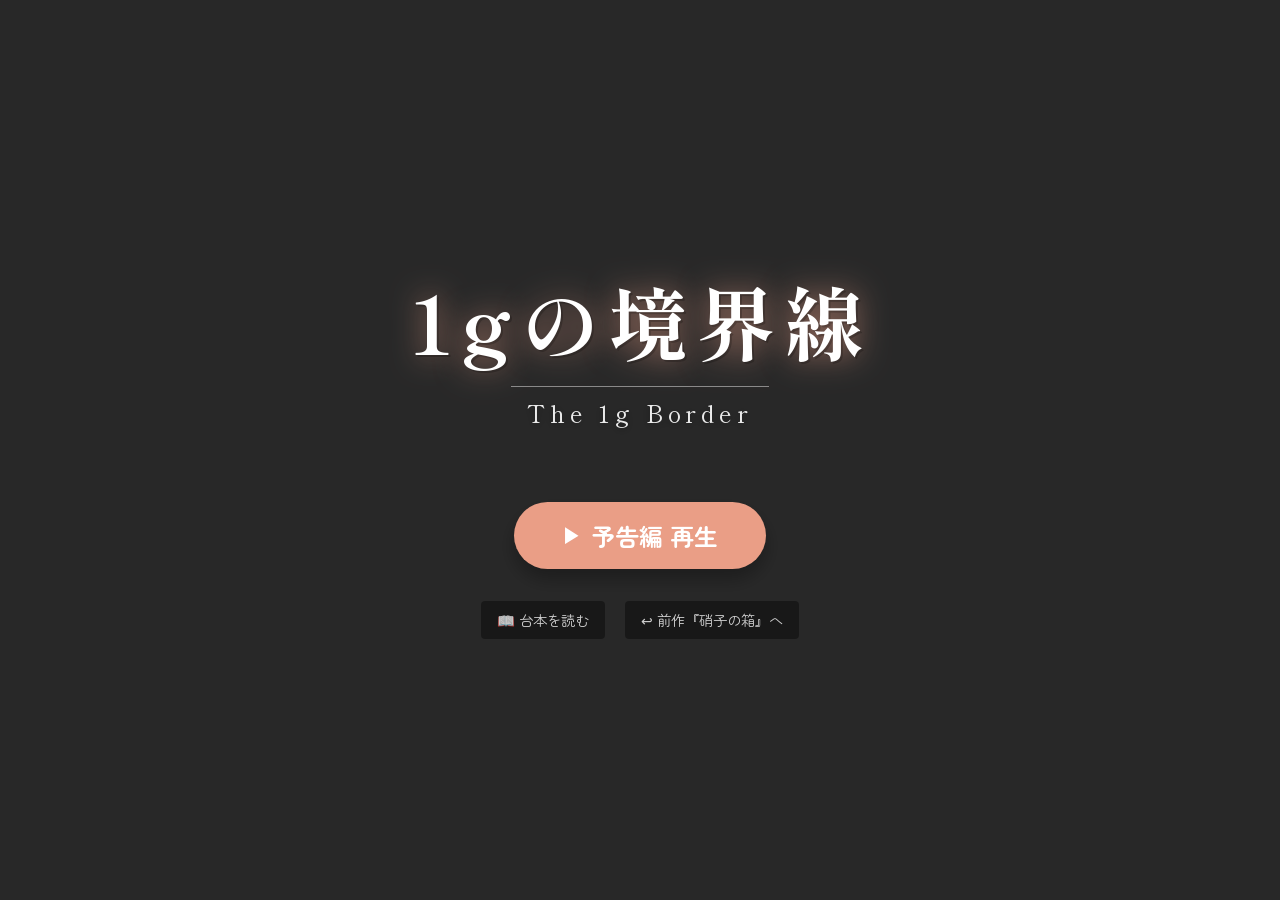
==== index.html @ ce6f21cb "Add files via upload" ====
<!DOCTYPE html>
<html lang="ja">
<head>
    <meta charset="UTF-8">
    <meta name="viewport" content="width=device-width, initial-scale=1.0">
    <title>1gの境界線 - The 1g Border</title>
    <link rel="preconnect" href="https://fonts.googleapis.com">
    <link rel="preconnect" href="https://fonts.gstatic.com" crossorigin>
    <link href="https://fonts.googleapis.com/css2?family=Shippori+Mincho:wght@400;700&family=Noto+Sans+JP:wght@300;400;700&family=Zen+Maru+Gothic:wght@500;700&display=swap" rel="stylesheet">
    <style>
        /* ベーススタイル */
        :root {
            --primary-color: #fff;
            --accent-color: #ffab91; /* キッチンカーの暖色イメージ */
            --text-shadow: 0 2px 10px rgba(0,0,0,0.5);
        }

        body, html {
            margin: 0;
            padding: 0;
            width: 100%;
            height: 100%;
            overflow: hidden;
            font-family: 'Zen Maru Gothic', 'Noto Sans JP', sans-serif;
            background-color: #333;
            color: var(--primary-color);
        }

        /* 背景画像レイヤー */
        .bg-layer {
            position: fixed;
            top: 0;
            left: 0;
            width: 100%;
            height: 100%;
            /* アニメ調のキッチンカー背景を指定 */
            background-image: url('assets/bg_foodtruck_anime.jpg');
            background-size: cover;
            background-position: center;
            opacity: 0.9; /* 明るく表示 */
            z-index: -1;
            transition: transform 10s ease-out; /* ゆっくりズームアウト演出 */
            transform: scale(1.1);
        }
        
        body.loaded .bg-layer {
            transform: scale(1.0);
        }

        /* コンテナ */
        .container {
            display: flex;
            flex-direction: column;
            justify-content: center;
            align-items: center;
            height: 100vh;
            text-align: center;
            position: relative;
            z-index: 10;
            background: rgba(0, 0, 0, 0.2); /* 全体を少し暗くして文字を見やすく */
            backdrop-filter: blur(2px);
        }

        /* メインロゴエリア */
        .main-logo-area {
            margin-bottom: 3rem;
            animation: slideDown 1.5s ease forwards;
        }

        .main-title {
            font-family: 'Shippori Mincho', serif;
            font-size: 5rem;
            font-weight: 700;
            margin: 0;
            letter-spacing: 0.1em;
            text-shadow: 2px 2px 0px rgba(0,0,0,0.2), 0 0 30px rgba(255, 171, 145, 0.6);
            color: #fff;
        }

        .subtitle {
            font-family: 'Shippori Mincho', serif;
            font-size: 1.5rem;
            margin-top: 0.5rem;
            letter-spacing: 0.2em;
            opacity: 0.9;
            text-shadow: var(--text-shadow);
            border-top: 1px solid rgba(255,255,255,0.5);
            display: inline-block;
            padding-top: 0.5rem;
            padding-left: 1rem;
            padding-right: 1rem;
        }

        /* メインアクション（予告編再生ボタン） */
        .play-btn-wrapper {
            margin-bottom: 2rem;
            opacity: 0;
            animation: fadeIn 1s ease 1s forwards;
        }

        .play-trailer-btn {
            background: rgba(255, 171, 145, 0.9);
            color: #fff;
            border: none;
            padding: 1rem 3rem;
            font-size: 1.5rem;
            font-family: 'Zen Maru Gothic', sans-serif;
            font-weight: 700;
            border-radius: 50px;
            cursor: pointer;
            box-shadow: 0 10px 20px rgba(0,0,0,0.3);
            transition: all 0.3s ease;
            display: flex;
            align-items: center;
            gap: 10px;
        }

        .play-trailer-btn:hover {
            transform: translateY(-3px) scale(1.05);
            background: #ff8a65;
            box-shadow: 0 15px 30px rgba(255, 138, 101, 0.4);
        }

        .play-icon {
            font-size: 1.2rem;
        }

        /* サブメニュー（台本を読むなど） */
        .sub-menu {
            display: flex;
            gap: 20px;
            opacity: 0;
            animation: fadeIn 1s ease 1.5s forwards;
        }

        .sub-link {
            color: rgba(255,255,255,0.8);
            text-decoration: none;
            font-size: 0.9rem;
            border-bottom: 1px solid transparent;
            transition: all 0.3s;
            background: rgba(0,0,0,0.4);
            padding: 0.5rem 1rem;
            border-radius: 4px;
        }

        .sub-link:hover {
            color: #fff;
            background: rgba(0,0,0,0.6);
            border-bottom-color: #fff;
        }

        /* 動画プレイヤーモーダル */
        .video-modal-overlay {
            position: fixed;
            top: 0; left: 0; width: 100%; height: 100%;
            background: rgba(0,0,0,0.95);
            display: flex;
            justify-content: center;
            align-items: center;
            z-index: 300;
            opacity: 0;
            visibility: hidden;
            transition: all 0.5s;
        }
        .video-modal-overlay.active { opacity: 1; visibility: visible; }
        
        .video-container {
            width: 90%;
            max-width: 1280px;
            aspect-ratio: 16 / 9;
            background: #000;
            box-shadow: 0 0 50px rgba(255, 171, 145, 0.3);
            position: relative;
        }

        video {
            width: 100%;
            height: 100%;
            object-fit: contain;
        }

        .close-video-btn {
            position: absolute;
            top: -50px;
            right: 0;
            color: #fff;
            background: none;
            border: none;
            font-size: 1.2rem;
            cursor: pointer;
            padding: 5px 15px;
            border: 1px solid rgba(255,255,255,0.3);
            border-radius: 30px;
            transition: all 0.3s;
        }
        .close-video-btn:hover { background: rgba(255,255,255,0.2); }

        /* アニメーション定義 */
        @keyframes slideDown { from { transform: translateY(-30px); opacity: 0; } to { transform: translateY(0); opacity: 1; } }
        @keyframes fadeIn { from { opacity: 0; } to { opacity: 1; } }

        /* モバイル対応 */
        @media (max-width: 600px) {
            .main-title { font-size: 3rem; }
            .play-trailer-btn { padding: 0.8rem 2rem; font-size: 1.2rem; }
        }
    </style>
</head>
<body onload="document.body.classList.add('loaded')">
    
    <!-- 背景画像レイヤー -->
    <div class="bg-layer"></div>
    
    <!-- BGM (OPテーマ: Borderline of 1g) -->
    <audio id="bgm" loop>
        <source src="assets/op_theme_1g.mp3" type="audio/mpeg">
    </audio>

    <div class="container">
        <!-- 1. メインロゴエリア -->
        <div class="main-logo-area">
            <h1 class="main-title">1gの境界線</h1>
            <p class="subtitle">The 1g Border</p>
        </div>

        <!-- 2. メインアクション -->
        <div class="play-btn-wrapper">
            <button class="play-trailer-btn" onclick="playTrailer()">
                <span class="play-icon">▶</span> 予告編 再生
            </button>
        </div>

        <!-- 3. サブメニュー -->
        <div class="sub-menu">
            <!-- 台本を読む -->
            <a href="reader.html?file=sequel/script_1g_borderline.md" class="sub-link">📖 台本を読む</a>
            <!-- 前作に戻る -->
            <a href="reader.html?file=story_ch1.md" class="sub-link">↩ 前作『硝子の箱』へ</a>
        </div>
    </div>

    <!-- 動画プレイヤーモーダル -->
    <div id="video-modal" class="video-modal-overlay">
        <div class="video-container">
            <button class="close-video-btn" onclick="closeTrailer()">✕ 閉じる</button>
            <video id="trailer-video" controls>
                <!-- 予告編動画ファイル -->
                <source src="1g_borderline_subtitled.mp4" type="video/mp4">
                お使いのブラウザは動画タグに対応していません。
            </video>
        </div>
    </div>

    <script>
        const bgm = document.getElementById('bgm');
        const videoModal = document.getElementById('video-modal');
        const trailerVideo = document.getElementById('trailer-video');
        let hasInteracted = false;

        // ページクリック時にBGM再生開始（ブラウザ制限対策）
        document.body.addEventListener('click', () => {
            if (!hasInteracted && !videoModal.classList.contains('active')) {
                bgm.volume = 0.3;
                bgm.play().catch(e => console.log("Audio play failed:", e));
                hasInteracted = true;
            }
        });

        // 予告編再生
        function playTrailer() {
            bgm.pause(); // BGMを止める
            videoModal.classList.add('active');
            trailerVideo.currentTime = 0;
            trailerVideo.play();
        }

        // 予告編終了
        function closeTrailer() {
            trailerVideo.pause();
            videoModal.classList.remove('active');
            if(hasInteracted) bgm.play(); // BGM再開
        }
    </script>
</body>
</html>
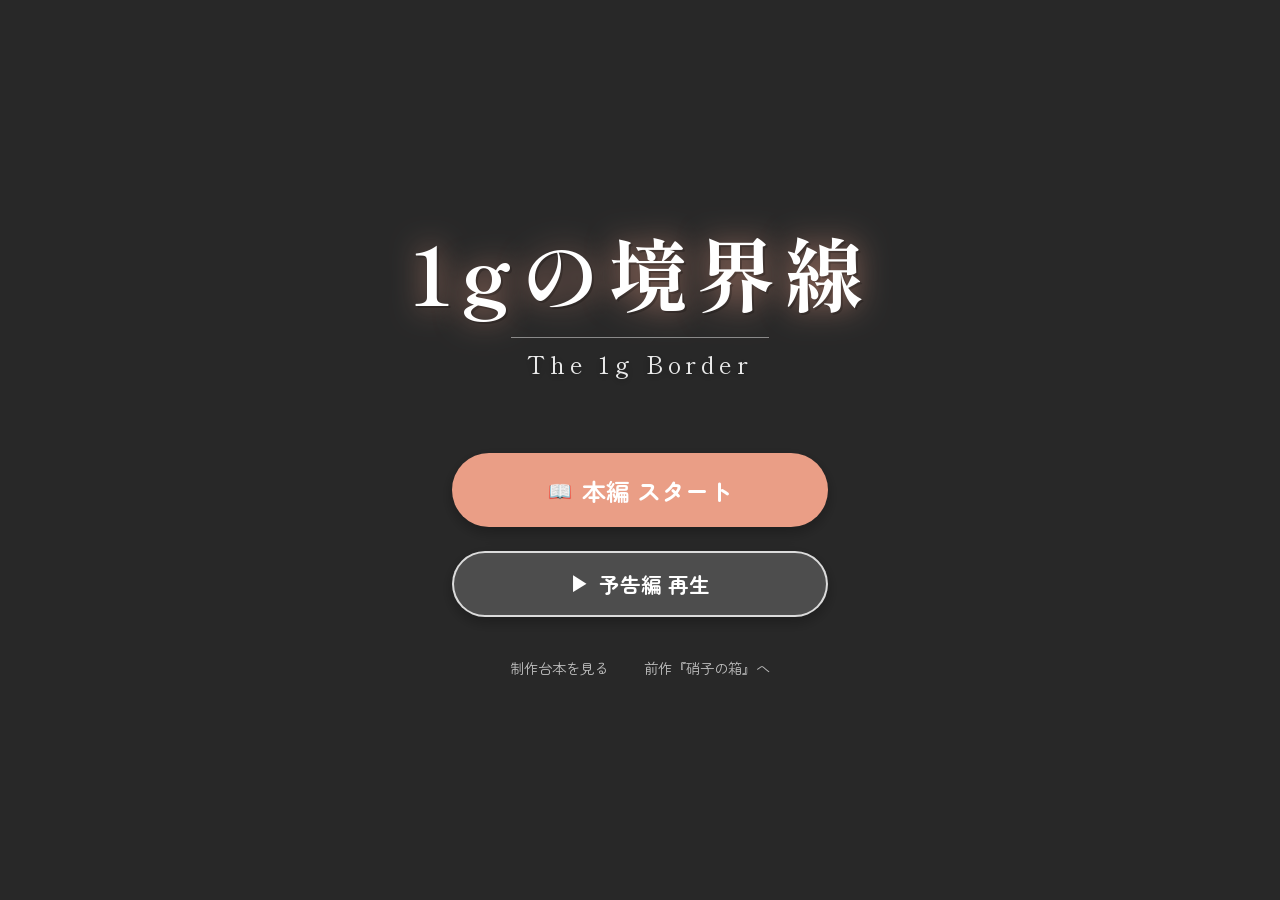
==== commit 32fc1657: "Add files via upload" ====
--- a/index.html
+++ b/index.html
@@ -91,41 +91,63 @@
             padding-right: 1rem;
         }
 
-        /* メインアクション（予告編再生ボタン） */
-        .play-btn-wrapper {
-            margin-bottom: 2rem;
+        /* メインアクションエリア */
+        .action-area {
+            display: flex;
+            flex-direction: column;
+            gap: 1.5rem;
             opacity: 0;
             animation: fadeIn 1s ease 1s forwards;
-        }
-
-        .play-trailer-btn {
-            background: rgba(255, 171, 145, 0.9);
-            color: #fff;
+            margin-bottom: 2rem;
+        }
+
+        /* 共通ボタンスタイル */
+        .action-btn {
             border: none;
             padding: 1rem 3rem;
-            font-size: 1.5rem;
+            font-size: 1.3rem;
             font-family: 'Zen Maru Gothic', sans-serif;
             font-weight: 700;
             border-radius: 50px;
             cursor: pointer;
-            box-shadow: 0 10px 20px rgba(0,0,0,0.3);
+            box-shadow: 0 5px 15px rgba(0,0,0,0.3);
             transition: all 0.3s ease;
             display: flex;
             align-items: center;
+            justify-content: center;
             gap: 10px;
-        }
-
-        .play-trailer-btn:hover {
+            text-decoration: none;
+            min-width: 280px;
+        }
+
+        /* 予告編ボタン */
+        .trailer-btn {
+            background: rgba(255, 255, 255, 0.2);
+            border: 2px solid rgba(255, 255, 255, 0.8);
+            color: #fff;
+            backdrop-filter: blur(5px);
+        }
+        .trailer-btn:hover {
+            background: rgba(255, 255, 255, 0.4);
+            transform: translateY(-3px);
+        }
+
+        /* 本編スタートボタン（メイン） */
+        .start-btn {
+            background: rgba(255, 171, 145, 0.9);
+            color: #fff;
+            font-size: 1.5rem;
+            padding: 1.2rem 3rem;
+        }
+        .start-btn:hover {
             transform: translateY(-3px) scale(1.05);
             background: #ff8a65;
             box-shadow: 0 15px 30px rgba(255, 138, 101, 0.4);
         }
 
-        .play-icon {
-            font-size: 1.2rem;
-        }
-
-        /* サブメニュー（台本を読むなど） */
+        .play-icon { font-size: 1.2rem; }
+
+        /* サブメニュー（過去作など） */
         .sub-menu {
             display: flex;
             gap: 20px;
@@ -134,19 +156,16 @@
         }
 
         .sub-link {
-            color: rgba(255,255,255,0.8);
+            color: rgba(255,255,255,0.7);
             text-decoration: none;
             font-size: 0.9rem;
             border-bottom: 1px solid transparent;
             transition: all 0.3s;
-            background: rgba(0,0,0,0.4);
-            padding: 0.5rem 1rem;
-            border-radius: 4px;
+            padding: 0.5rem;
         }
 
         .sub-link:hover {
             color: #fff;
-            background: rgba(0,0,0,0.6);
             border-bottom-color: #fff;
         }
 
@@ -203,7 +222,8 @@
         /* モバイル対応 */
         @media (max-width: 600px) {
             .main-title { font-size: 3rem; }
-            .play-trailer-btn { padding: 0.8rem 2rem; font-size: 1.2rem; }
+            .action-btn { padding: 0.8rem 2rem; font-size: 1.1rem; width: 80%; }
+            .start-btn { font-size: 1.3rem; }
         }
     </style>
 </head>
@@ -225,18 +245,24 @@
         </div>
 
         <!-- 2. メインアクション -->
-        <div class="play-btn-wrapper">
-            <button class="play-trailer-btn" onclick="playTrailer()">
+        <div class="action-area">
+            <!-- 本編スタートボタン（最優先） -->
+            <a href="reader.html?file=sequel/story_ep1.md" class="action-btn start-btn">
+                <span class="play-icon">📖</span> 本編 スタート
+            </a>
+
+            <!-- 予告編再生ボタン -->
+            <button class="action-btn trailer-btn" onclick="playTrailer()">
                 <span class="play-icon">▶</span> 予告編 再生
             </button>
         </div>
 
         <!-- 3. サブメニュー -->
         <div class="sub-menu">
-            <!-- 台本を読む -->
-            <a href="reader.html?file=sequel/script_1g_borderline.md" class="sub-link">📖 台本を読む</a>
+            <!-- 制作台本を見る -->
+            <a href="reader.html?file=sequel/script_1g_borderline.md" class="sub-link">制作台本を見る</a>
             <!-- 前作に戻る -->
-            <a href="reader.html?file=story_ch1.md" class="sub-link">↩ 前作『硝子の箱』へ</a>
+            <a href="https://isobe0316.github.io/Rina2/" class="sub-link" target="_blank" rel="noopener">前作『硝子の箱』へ</a>
         </div>
     </div>
 
@@ -258,7 +284,7 @@
         const trailerVideo = document.getElementById('trailer-video');
         let hasInteracted = false;
 
-        // ページクリック時にBGM再生開始（ブラウザ制限対策）
+        // ページクリック時にBGM再生開始
         document.body.addEventListener('click', () => {
             if (!hasInteracted && !videoModal.classList.contains('active')) {
                 bgm.volume = 0.3;
